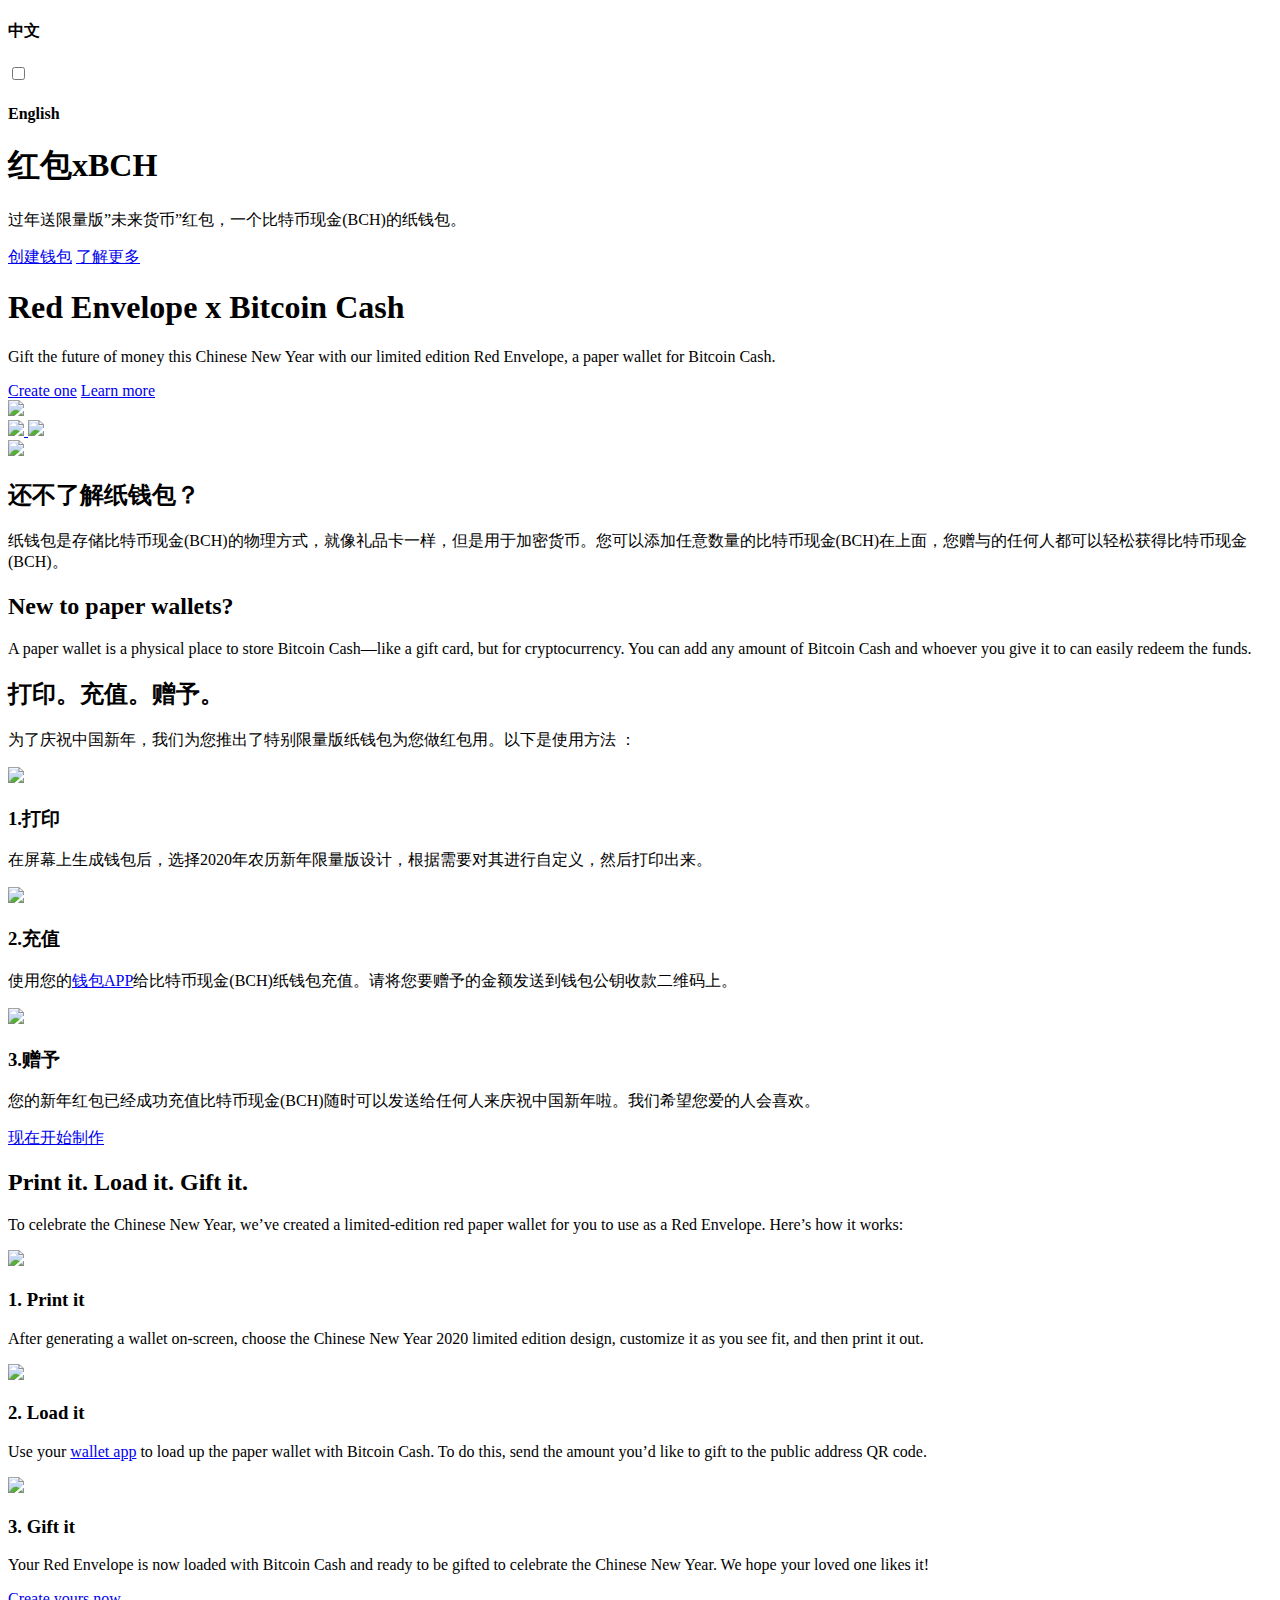
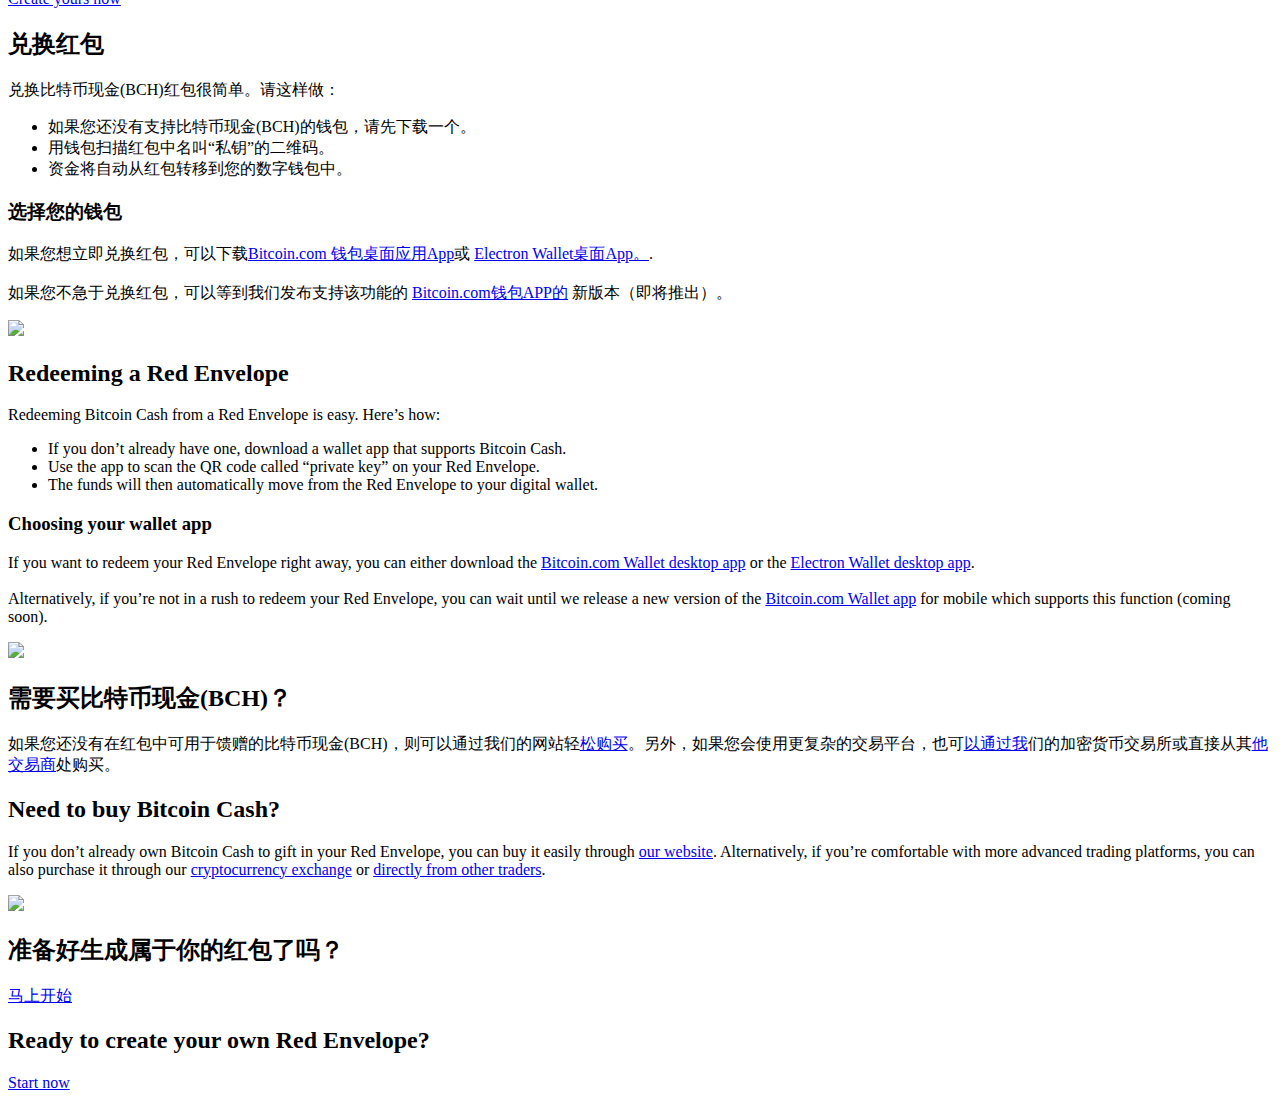
==== hongbao-chinese-new-year-promotion/index.html @ f5a896fb "adding desktop link" ====
<!DOCTYPE html>
<html lang="zh-Hans"> 
  
<head>
  <meta charset="utf-8"/>
  <meta name="viewport" content="user-scalable=no, width=device-width, initial-scale=1.0" />
  <meta name="apple-mobile-web-app-capable" content="yes" />
  
  <title>今年过年就送比特币现金(BCH)限量定制红包。| Bitcoin.com</title>
  
  <!-- <meta name="viewport" content="width=device-width, initial-scale=1.0"> -->
  <link rel="stylesheet" href="../css/bootstrap.min.css">
  <link href="../css/cny-paper-wallet.css?version-0.1" rel="stylesheet" media="screen">
  <link href="../css/fonts.css?version-1.0" rel="stylesheet" media="screen">    
  <link rel="icon" type="image/png" href="../img/favicon.png">
  
  <!-- Open Graph tags for Facebook Shares -->
  <meta property="og:title" content="今年过年就送比特币现金(BCH)限量定制红包。| Bitcoin.com" />
  <meta property="og:description" content="下载我们免费，限量版新年红包(一个纸钱包)，将比特币现金(BCH)送给你最爱的人。" />
  <meta property="og:image" content="https://paperwallet.bitcoin.com/img/card_default.png" />
  <!-- Twitter Card -->
  <meta name="twitter:card" content="summary_large_image">
  <meta name="twitter:site" content="@Bitcoincom">
  <meta name="twitter:title" content="今年过年就送比特币现金(BCH)限量定制红包。| Bitcoin.com">
  <meta name="twitter:description" content="下载我们免费，限量版新年红包(一个纸钱包)，将比特币现金(BCH)送给你最爱的人。">
  <meta name="twitter:image" content="https://paperwallet.bitcoin.com/img/card_default.png">
  
  <meta name="description" content="下载我们免费，限量版新年红包(一个纸钱包)，将比特币现金(BCH)送给你最爱的人。" />
  <meta name="keywords" content="bitcoin, paper wallet, bitcoin paper wallet, bitcoin cash, bitcoin cash paper wallet, bitcoin news, bitcoin forum, buy bitcoin, sell bitcoin, bitcoin store" />
  <!-- Google Tag Manager -->
  <script>(function(w,d,s,l,i){w[l]=w[l]||[];w[l].push({'gtm.start':
  new Date().getTime(),event:'gtm.js'});var f=d.getElementsByTagName(s)[0],
  j=d.createElement(s),dl=l!='dataLayer'?'&l='+l:'';j.async=true;j.src=
  'https://www.googletagmanager.com/gtm.js?id='+i+dl;f.parentNode.insertBefore(j,f);
  })(window,document,'script','dataLayer','GTM-5N6TL56');</script>
  <!-- End Google Tag Manager -->
</head>

<body>

  <!-- Google Tag Manager (noscript) -->
  <noscript><iframe src="https://www.googletagmanager.com/ns.html?id=GTM-5N6TL56"
  height="0" width="0" style="display:none;visibility:hidden"></iframe></noscript>
  <!-- End Google Tag Manager (noscript) -->

  <div class="header-ctn">
    <div id="bitcoincom-uc-navbar" data-languages="false"></div>
    <div class="section-1">
      <div class="switch-ctn">
        <h4 class="lang-switch">中文</h4>
        <label class="switch">
          <input type="checkbox" onclick="changeColor()">
          <span class="slider round"></span>
        </label>
        <h4 class="lang-switch">English</h4>
      </div>
      <div class="container">     
        <div class="row align-middle-flex">
          <div class="col-md-6">
            <h1 class="chinese">红包xBCH</h1>
            <p class="chinese">过年送限量版”未来货币”红包，一个比特币现金(BCH)的纸钱包。</p>
            <a class="btn btn-primary chinese" href="../cashwallet-cny.html">创建钱包</a>
            <a class="learn-more-link chinese" href="#learn-more">了解更多</a> 
            <h1 class="english header-small">Red Envelope x Bitcoin Cash</h1>
            <p class="english">Gift the future of money this Chinese New Year with our limited edition Red Envelope, a paper wallet for Bitcoin Cash.</p>
            <a class="btn btn-primary english" href="../cashwallet-cny.html">Create one</a>
            <a class="learn-more-link english" href="#learn-more">Learn more</a>     
          </div>
          <div class="col-md-6 header-img">
            <img class="rat" src="../img/cny/bch-rat.png" />  
          </div>
        </div>
      </div>
    </div>
  </div> <!--End header ctn -->


  <div class="section-ad">
    <div class="container">     
      <div class="row align-middle-flex">
        <div class="col-md-12">
          <a href="https://local.bitcoin.com">
            <img class="ad chinese" src="../img/cny/ad-chinese.png" />  
            <img class="ad english" src="../img/cny/ad.png" />  
          </a>
        </div>
      </div>
    </div>
  </div>


  <div class="section-2" id="learn-more">
    <div class="container">     
      <div class="row align-middle-flex">
        <div class="col-md-6 header-img2">
          <img class="rat" src="../img/cny/chinese-paper-wallet-landing.png" />  
        </div>
        <div class="col-md-6">
          <h2 class="chinese">还不了解纸钱包？</h2>
          <p class="chinese">纸钱包是存储比特币现金(BCH)的物理方式，就像礼品卡一样，但是用于加密货币。您可以添加任意数量的比特币现金(BCH)在上面，您赠与的任何人都可以轻松获得比特币现金(BCH)。</p> 
          <h2 class="english">New to paper wallets?</h2>
          <p class="english">A paper wallet is a physical place to store Bitcoin Cash—like a gift card, but for cryptocurrency. You can add any amount of Bitcoin Cash and whoever you give it to can easily redeem the funds.</p>   
        </div>
      </div>
    </div>
  </div>



  <div class="section-3">
    <div class="container">     
      <div class="row">
        <div class="col-md-12 chinese">
          <h2>打印。充值。赠予。</h2>
          <p>为了庆祝中国新年，我们为您推出了特别限量版纸钱包为您做红包用。以下是使用方法 ：</p>
        </div>
        <div class="col-md-4 chinese">
          <img class="howtoicon" src="../img/cny/icon-1.png" />
          <h3>1.打印</h3>
          <p>在屏幕上生成钱包后，选择2020年农历新年限量版设计，根据需要对其进行自定义，然后打印出来。</p>
        </div>
        <div class="col-md-4 chinese">
          <img class="howtoicon" src="../img/cny/icon-2.png" />
          <h3>2.充值</h3>
          <p>使用您的<a href="https://wallet.bitcoin.com">钱包APP</a>给比特币现金(BCH)纸钱包充值。请将您要赠予的金额发送到钱包公钥收款二维码上。</p>
        </div>
        <div class="col-md-4 chinese">
          <img class="howtoicon" src="../img/cny/icon-3.png" />
          <h3>3.赠予</h3>
          <p>您的新年红包已经成功充值比特币现金(BCH)随时可以发送给任何人来庆祝中国新年啦。我们希望您爱的人会喜欢。</p>
        </div>
        <div class="col-md-12 chinese">
          <a class="btn btn-primary" href="../cashwallet-cny.html">现在开始制作</a>
        </div>


        <div class="col-md-12 english">
          <h2>Print it. Load it. Gift it.</h2>
          <p>To celebrate the Chinese New Year, we’ve created a limited-edition red paper wallet for you to use as a Red Envelope. Here’s how it works:</p>
        </div>
        <div class="col-md-4 english">
          <img class="howtoicon" src="../img/cny/icon-1.png" />
          <h3>1. Print it</h3>
          <p>After generating a wallet on-screen, choose the Chinese New Year 2020 limited edition design, customize it as you see fit, and then print it out.</p>
        </div>
        <div class="col-md-4 english">
          <img class="howtoicon" src="../img/cny/icon-2.png" />
          <h3>2. Load it</h3>
          <p>Use your <a href="https://wallet.bitcoin.com">wallet app</a> to load up the paper wallet with Bitcoin Cash. To do this, send the amount you’d like to gift to the public address QR code.</p>
        </div>
        <div class="col-md-4 english">
          <img class="howtoicon" src="../img/cny/icon-3.png" />
          <h3>3. Gift it</h3>
          <p>Your Red Envelope is now loaded with Bitcoin Cash and ready to be gifted to celebrate the Chinese New Year. We hope your loved one likes it!</p>
        </div>
        <div class="col-md-12 english">
          <a class="btn btn-primary" href="../cashwallet-cny.html">Create yours now</a>
        </div>

      </div>
    </div>
  </div>


  <div class="section-redeem">
    <div class="container">     
      <div class="row align-middle-flex">
        <div class="col-md-6 chinese">
          <h2>兑换红包</h2>
          <p>兑换比特币现金(BCH)红包很简单。请这样做：</p>
            <ul>
              <li>如果您还没有支持比特币现金(BCH)的钱包，请先下载一个。</li> 
              <li>用钱包扫描红包中名叫“私钥”的二维码。</li>
              <li>资金将自动从红包转移到您的数字钱包中。</li>
            </ul>
          <h3>选择您的钱包</h3>
          <p>如果您想立即兑换红包，可以下载<a href="https://github.com/bitcoin-portal/bitcoin-wallet-releases/releases">Bitcoin.com 钱包桌面应用App</a>或 <a href="https://electroncash.org/">Electron Wallet桌面App。</a>.<br/><br/>
            如果您不急于兑换红包，可以等到我们发布支持该功能的 <a href="https://wallet.bitcoin.com">Bitcoin.com钱包APP的</a> 新版本（即将推出）。</p>
        </div>
        <div class="col-md-6 header-img chinese">
          <img src="../img/cny/phone-scan.png" />  
        </div>


        <div class="col-md-6 english">
          <h2>Redeeming a Red Envelope</h2>
          <p>Redeeming Bitcoin Cash from a Red Envelope is easy. Here’s how:</p>
            <ul>
              <li>If you don’t already have one, download a wallet app that supports Bitcoin Cash.</li> 
              <li>Use the app to scan the QR code called “private key” on your Red Envelope.</li>
              <li>The funds will then automatically move from the Red Envelope to your digital wallet.</li>
            </ul>
          <h3>Choosing your wallet app</h3>
          <p>If you want to redeem your Red Envelope right away, you can either download the <a href="https://github.com/bitcoin-portal/bitcoin-wallet-releases/releases">Bitcoin.com Wallet desktop app</a> or the <a href="https://electroncash.org/">Electron Wallet desktop app</a>.<br/><br/>
          Alternatively, if you’re not in a rush to redeem your Red Envelope, you can wait until we release a new version of the <a href="https://wallet.bitcoin.com">Bitcoin.com Wallet app</a> for mobile which supports this function (coming soon).</p>
        </div>
        <div class="col-md-6 header-img english">
          <img src="../img/cny/phone-scan.png" />  
        </div>

      </div>


    </div>
  </div>


  <div class="section-4">
    <div class="container">     
      <div class="row align-middle-flex">
        <div class="col-md-6">
          <h2 class="chinese">需要买比特币现金(BCH)？</h2>
          <p class="chinese">如果您还没有在红包中可用于馈赠的比特币现金(BCH)，则可以通过我们的网站轻<a href="https://buy.bitcoin.com">松购买</a>。另外，如果您会使用更复杂的交易平台，也可<a href="https://exchange.bitcoin.com">以通过我</a>们的加密货币交易所或直接从其<a href="https://local.bitcoin.com">他交易商</a>处购买。</p>
          <h2 class="english">Need to buy Bitcoin Cash?</h2>
          <p class="english">If you don’t already own Bitcoin Cash to gift in your Red Envelope, you can buy it easily through <a href="https://buy.bitcoin.com">our website</a>. Alternatively, if you’re comfortable with more advanced trading platforms, you can also purchase it through our <a href="https://exchange.bitcoin.com">cryptocurrency exchange</a> or <a href="https://local.bitcoin.com">directly from other traders</a>.</p>
        </div>
        <div class="col-md-6 header-img">
          <img class="rat" src="../img/cny/buy.png" />  
        </div>
      </div>
    </div>
  </div>


  <div class="section-5">
    <div class="container">     
      <div class="row align-middle-flex">
        <div class="col-md-12 chinese">
          <h2>准备好生成属于你的红包了吗？</h2>
          <a class="btn btn-primary" href="../cashwallet-cny.html">马上开始</a>  
        </div>
        <div class="col-md-12 english">
          <h2>Ready to create your own Red Envelope?</h2>
          <a class="btn btn-primary" href="../cashwallet-cny.html">Start now</a>  
        </div>
      </div>
    </div>
  </div>


<div id="bitcoincom-uc-footer"></div>


<script type="text/javascript">
  document.querySelectorAll('a[href^="#"]').forEach(anchor => {
    anchor.addEventListener('click', function (e) {
        e.preventDefault();

        document.querySelector(this.getAttribute('href')).scrollIntoView({
            behavior: 'smooth'
        });
    });
});
</script>
<script type="text/javascript">

  function changeColor() {
      var y = document.getElementsByClassName("english");
      var x = document.getElementsByClassName("chinese");
  var i = 0;
  for(i; i < x.length; i++){
  
      if (x[i].style.display === "none") {
          x[i].style.display = "inline-block";
          y[i].style.display = "none";
          document.title = "今年过年就送比特币现金(BCH)限量定制红包。";
      } else {
          x[i].style.display = "none";
          y[i].style.display = "inline-block";
          document.title = "Gift Bitcoin Cash in your Red Envelope this Chinese New Year.";
      }
  }
  }
  </script>    
<script src="https://menu.cdn.bitcoindotcom.net/uni/dist/navbar.js"></script>
<script src="js/jquery-3.2.1.min.js"></script>
<script src="js/bootstrap.min.js"></script>
<script src="https://menu.cdn.bitcoindotcom.net/uni/dist/footer.js"></script>
    
  </body>
</html>
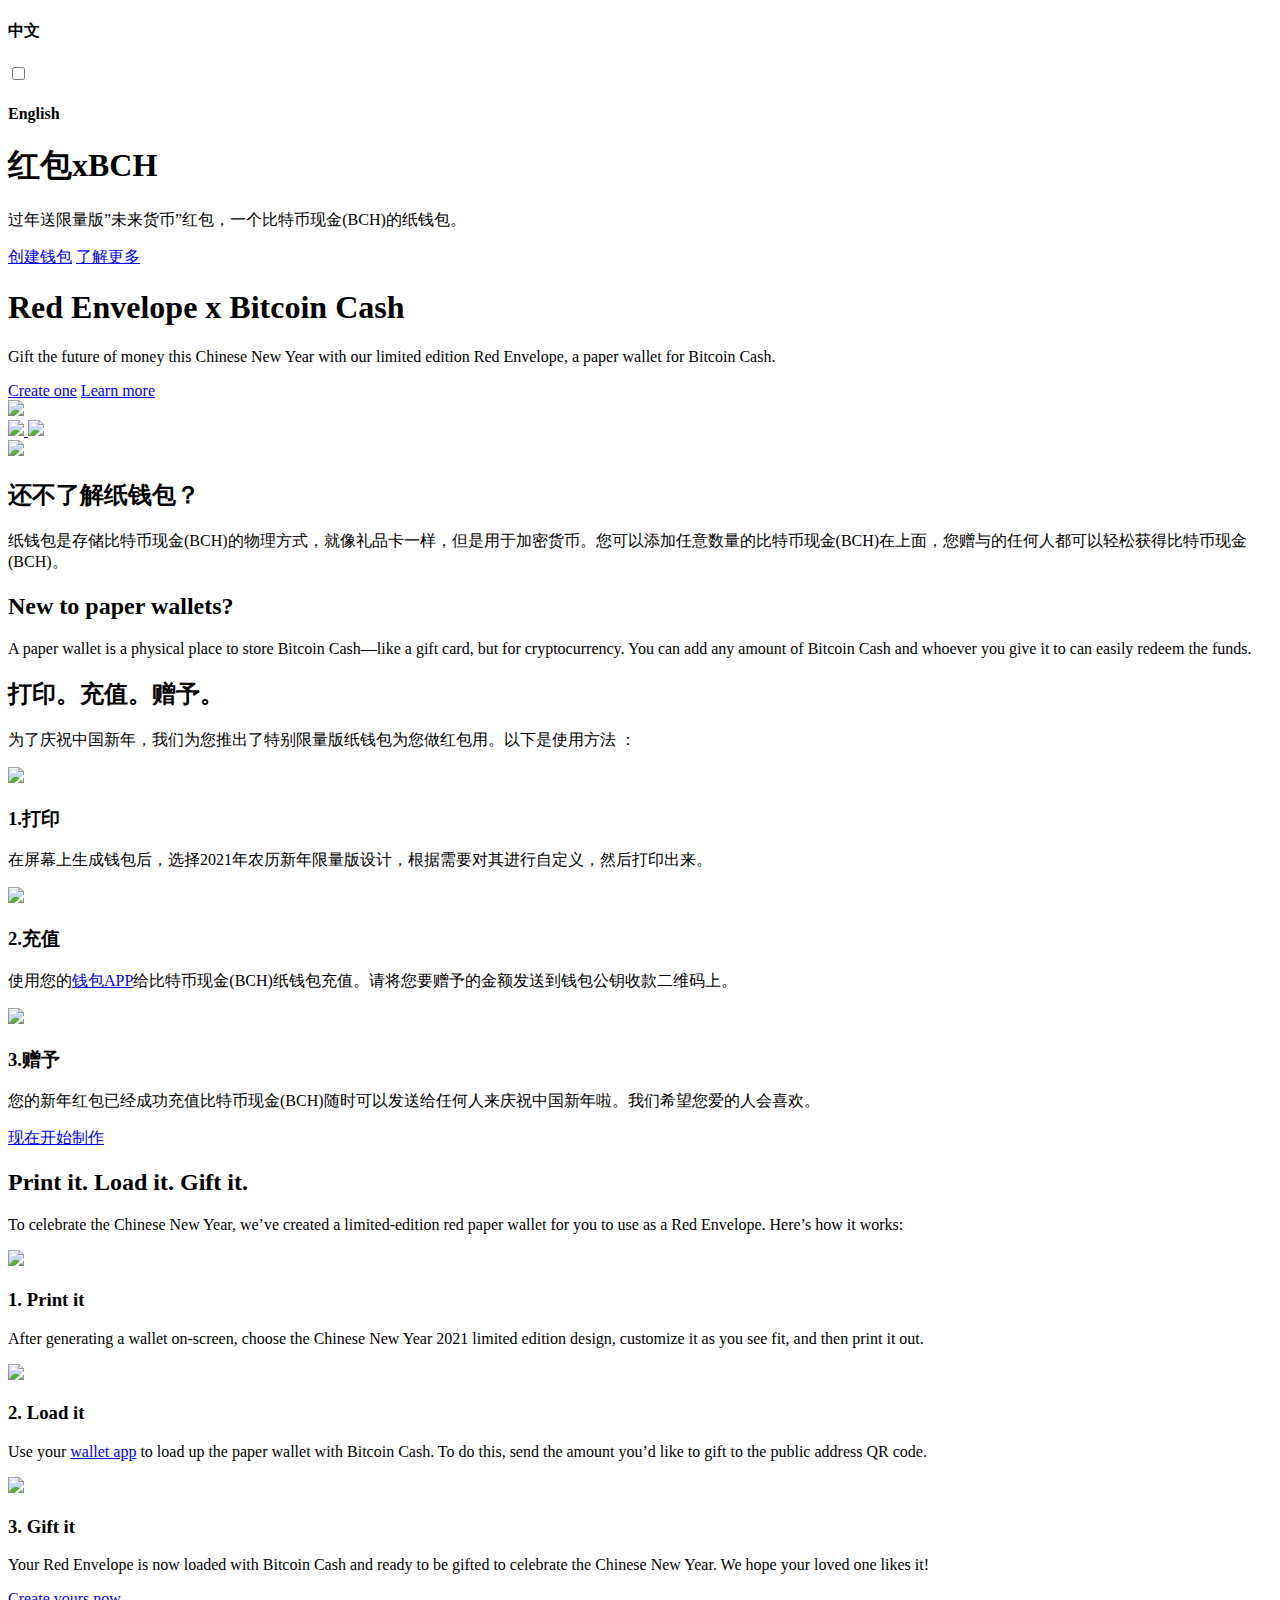
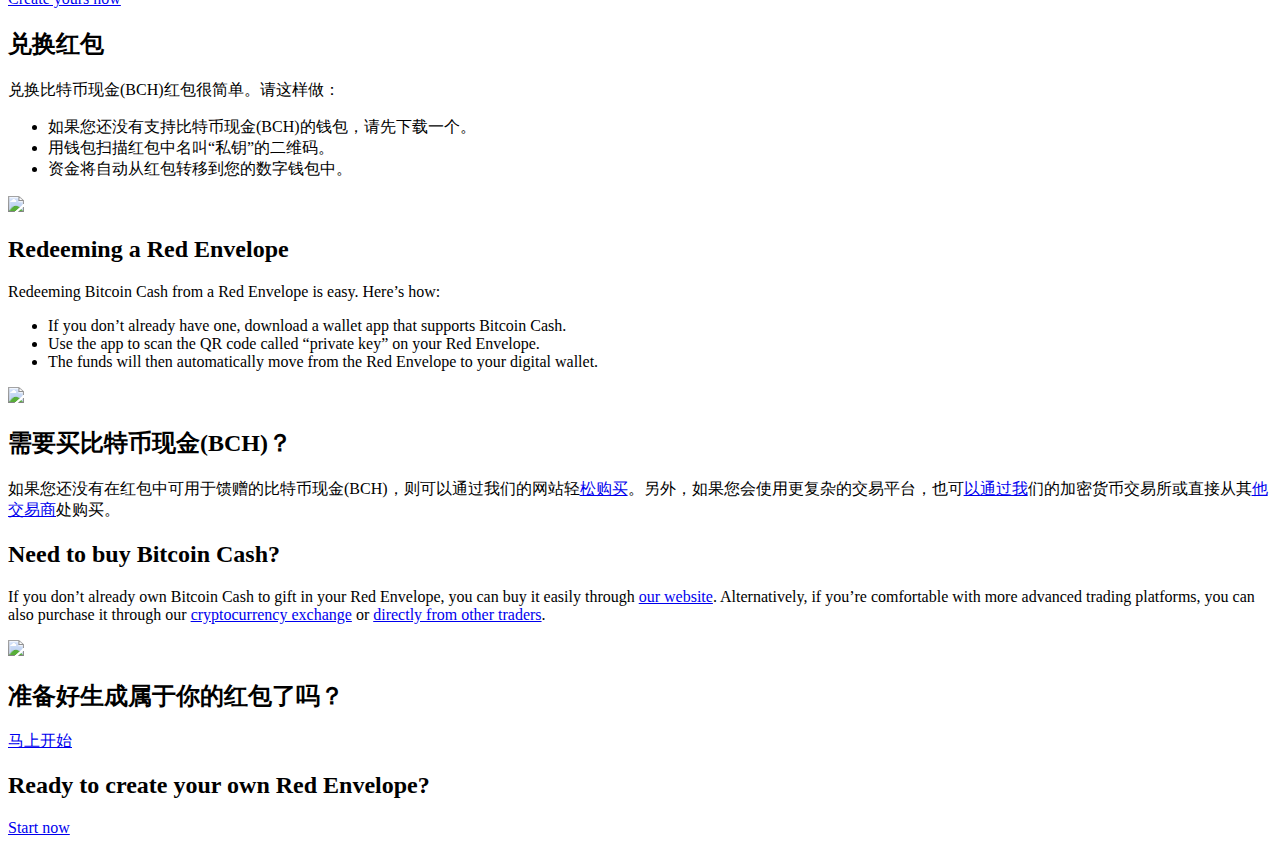
==== commit 586cbb81: "Merge pull request #29 from Bitcoin-com/feature/redesign" ====
--- a/hongbao-chinese-new-year-promotion/index.html
+++ b/hongbao-chinese-new-year-promotion/index.html
@@ -1,19 +1,19 @@
 <!DOCTYPE html>
-<html lang="zh-Hans"> 
-  
+<html lang="zh-Hans">
+
 <head>
-  <meta charset="utf-8"/>
+  <meta charset="utf-8" />
   <meta name="viewport" content="user-scalable=no, width=device-width, initial-scale=1.0" />
   <meta name="apple-mobile-web-app-capable" content="yes" />
-  
+
   <title>今年过年就送比特币现金(BCH)限量定制红包。| Bitcoin.com</title>
-  
+
   <!-- <meta name="viewport" content="width=device-width, initial-scale=1.0"> -->
   <link rel="stylesheet" href="../css/bootstrap.min.css">
-  <link href="../css/cny-paper-wallet.css?version-0.1" rel="stylesheet" media="screen">
-  <link href="../css/fonts.css?version-1.0" rel="stylesheet" media="screen">    
+  <link href="../css/cny-paper-wallet.css?version-1.1" rel="stylesheet" media="screen">
+  <link href="../css/fonts.css?version-1.0" rel="stylesheet" media="screen">
   <link rel="icon" type="image/png" href="../img/favicon.png">
-  
+
   <!-- Open Graph tags for Facebook Shares -->
   <meta property="og:title" content="今年过年就送比特币现金(BCH)限量定制红包。| Bitcoin.com" />
   <meta property="og:description" content="下载我们免费，限量版新年红包(一个纸钱包)，将比特币现金(BCH)送给你最爱的人。" />
@@ -24,27 +24,31 @@
   <meta name="twitter:title" content="今年过年就送比特币现金(BCH)限量定制红包。| Bitcoin.com">
   <meta name="twitter:description" content="下载我们免费，限量版新年红包(一个纸钱包)，将比特币现金(BCH)送给你最爱的人。">
   <meta name="twitter:image" content="https://paperwallet.bitcoin.com/img/card_default.png">
-  
+
   <meta name="description" content="下载我们免费，限量版新年红包(一个纸钱包)，将比特币现金(BCH)送给你最爱的人。" />
-  <meta name="keywords" content="bitcoin, paper wallet, bitcoin paper wallet, bitcoin cash, bitcoin cash paper wallet, bitcoin news, bitcoin forum, buy bitcoin, sell bitcoin, bitcoin store" />
+  <meta name="keywords"
+    content="bitcoin, paper wallet, bitcoin paper wallet, bitcoin cash, bitcoin cash paper wallet, bitcoin news, bitcoin forum, buy bitcoin, sell bitcoin, bitcoin store" />
   <!-- Google Tag Manager -->
-  <script>(function(w,d,s,l,i){w[l]=w[l]||[];w[l].push({'gtm.start':
-  new Date().getTime(),event:'gtm.js'});var f=d.getElementsByTagName(s)[0],
-  j=d.createElement(s),dl=l!='dataLayer'?'&l='+l:'';j.async=true;j.src=
-  'https://www.googletagmanager.com/gtm.js?id='+i+dl;f.parentNode.insertBefore(j,f);
-  })(window,document,'script','dataLayer','GTM-5N6TL56');</script>
+  <script>(function (w, d, s, l, i) {
+      w[l] = w[l] || []; w[l].push({
+        'gtm.start':
+          new Date().getTime(), event: 'gtm.js'
+      }); var f = d.getElementsByTagName(s)[0],
+        j = d.createElement(s), dl = l != 'dataLayer' ? '&l=' + l : ''; j.async = true; j.src =
+          'https://www.googletagmanager.com/gtm.js?id=' + i + dl; f.parentNode.insertBefore(j, f);
+    })(window, document, 'script', 'dataLayer', 'GTM-5N6TL56');</script>
   <!-- End Google Tag Manager -->
 </head>
 
 <body>
 
   <!-- Google Tag Manager (noscript) -->
-  <noscript><iframe src="https://www.googletagmanager.com/ns.html?id=GTM-5N6TL56"
-  height="0" width="0" style="display:none;visibility:hidden"></iframe></noscript>
+  <noscript><iframe src="https://www.googletagmanager.com/ns.html?id=GTM-5N6TL56" height="0" width="0"
+      style="display:none;visibility:hidden"></iframe></noscript>
   <!-- End Google Tag Manager (noscript) -->
 
   <div class="header-ctn">
-    <div id="bitcoincom-uc-navbar" data-languages="false"></div>
+    <div id="bitcoincom-wgt-navbar"></div>
     <div class="section-1">
       <div class="switch-ctn">
         <h4 class="lang-switch">中文</h4>
@@ -54,34 +58,36 @@
         </label>
         <h4 class="lang-switch">English</h4>
       </div>
-      <div class="container">     
+      <div class="container">
         <div class="row align-middle-flex">
           <div class="col-md-6">
             <h1 class="chinese">红包xBCH</h1>
             <p class="chinese">过年送限量版”未来货币”红包，一个比特币现金(BCH)的纸钱包。</p>
             <a class="btn btn-primary chinese" href="../cashwallet-cny.html">创建钱包</a>
-            <a class="learn-more-link chinese" href="#learn-more">了解更多</a> 
+            <a class="learn-more-link chinese" href="#learn-more">了解更多</a>
             <h1 class="english header-small">Red Envelope x Bitcoin Cash</h1>
-            <p class="english">Gift the future of money this Chinese New Year with our limited edition Red Envelope, a paper wallet for Bitcoin Cash.</p>
+            <p class="english">Gift the future of money this Chinese New Year with our limited edition Red Envelope, a
+              paper wallet for Bitcoin Cash.</p>
             <a class="btn btn-primary english" href="../cashwallet-cny.html">Create one</a>
-            <a class="learn-more-link english" href="#learn-more">Learn more</a>     
+            <a class="learn-more-link english" href="#learn-more">Learn more</a>
           </div>
           <div class="col-md-6 header-img">
-            <img class="rat" src="../img/cny/bch-rat.png" />  
+            <img class="rat" src="../img/cny/bch-ox.png" />
           </div>
         </div>
       </div>
     </div>
-  </div> <!--End header ctn -->
+  </div>
+  <!--End header ctn -->
 
 
   <div class="section-ad">
-    <div class="container">     
+    <div class="container">
       <div class="row align-middle-flex">
         <div class="col-md-12">
           <a href="https://local.bitcoin.com">
-            <img class="ad chinese" src="../img/cny/ad-chinese.png" />  
-            <img class="ad english" src="../img/cny/ad.png" />  
+            <img class="ad chinese" src="../img/cny/ad-chinese.png" />
+            <img class="ad english" src="../img/cny/ad.png" />
           </a>
         </div>
       </div>
@@ -90,16 +96,19 @@
 
 
   <div class="section-2" id="learn-more">
-    <div class="container">     
+    <div class="container">
       <div class="row align-middle-flex">
         <div class="col-md-6 header-img2">
-          <img class="rat" src="../img/cny/chinese-paper-wallet-landing.png" />  
+          <img class="rat" src="../img/cny/chinese-paper-wallet-landing.png" />
         </div>
         <div class="col-md-6">
           <h2 class="chinese">还不了解纸钱包？</h2>
-          <p class="chinese">纸钱包是存储比特币现金(BCH)的物理方式，就像礼品卡一样，但是用于加密货币。您可以添加任意数量的比特币现金(BCH)在上面，您赠与的任何人都可以轻松获得比特币现金(BCH)。</p> 
+          <p class="chinese">纸钱包是存储比特币现金(BCH)的物理方式，就像礼品卡一样，但是用于加密货币。您可以添加任意数量的比特币现金(BCH)在上面，您赠与的任何人都可以轻松获得比特币现金(BCH)。
+          </p>
           <h2 class="english">New to paper wallets?</h2>
-          <p class="english">A paper wallet is a physical place to store Bitcoin Cash—like a gift card, but for cryptocurrency. You can add any amount of Bitcoin Cash and whoever you give it to can easily redeem the funds.</p>   
+          <p class="english">A paper wallet is a physical place to store Bitcoin Cash—like a gift card, but for
+            cryptocurrency. You can add any amount of Bitcoin Cash and whoever you give it to can easily redeem the
+            funds.</p>
         </div>
       </div>
     </div>
@@ -108,7 +117,7 @@
 
 
   <div class="section-3">
-    <div class="container">     
+    <div class="container">
       <div class="row">
         <div class="col-md-12 chinese">
           <h2>打印。充值。赠予。</h2>
@@ -117,7 +126,7 @@
         <div class="col-md-4 chinese">
           <img class="howtoicon" src="../img/cny/icon-1.png" />
           <h3>1.打印</h3>
-          <p>在屏幕上生成钱包后，选择2020年农历新年限量版设计，根据需要对其进行自定义，然后打印出来。</p>
+          <p>在屏幕上生成钱包后，选择2021年农历新年限量版设计，根据需要对其进行自定义，然后打印出来。</p>
         </div>
         <div class="col-md-4 chinese">
           <img class="howtoicon" src="../img/cny/icon-2.png" />
@@ -136,22 +145,26 @@
 
         <div class="col-md-12 english">
           <h2>Print it. Load it. Gift it.</h2>
-          <p>To celebrate the Chinese New Year, we’ve created a limited-edition red paper wallet for you to use as a Red Envelope. Here’s how it works:</p>
+          <p>To celebrate the Chinese New Year, we’ve created a limited-edition red paper wallet for you to use as a Red
+            Envelope. Here’s how it works:</p>
         </div>
         <div class="col-md-4 english">
           <img class="howtoicon" src="../img/cny/icon-1.png" />
           <h3>1. Print it</h3>
-          <p>After generating a wallet on-screen, choose the Chinese New Year 2020 limited edition design, customize it as you see fit, and then print it out.</p>
+          <p>After generating a wallet on-screen, choose the Chinese New Year 2021 limited edition design, customize it
+            as you see fit, and then print it out.</p>
         </div>
         <div class="col-md-4 english">
           <img class="howtoicon" src="../img/cny/icon-2.png" />
           <h3>2. Load it</h3>
-          <p>Use your <a href="https://wallet.bitcoin.com">wallet app</a> to load up the paper wallet with Bitcoin Cash. To do this, send the amount you’d like to gift to the public address QR code.</p>
+          <p>Use your <a href="https://wallet.bitcoin.com">wallet app</a> to load up the paper wallet with Bitcoin Cash.
+            To do this, send the amount you’d like to gift to the public address QR code.</p>
         </div>
         <div class="col-md-4 english">
           <img class="howtoicon" src="../img/cny/icon-3.png" />
           <h3>3. Gift it</h3>
-          <p>Your Red Envelope is now loaded with Bitcoin Cash and ready to be gifted to celebrate the Chinese New Year. We hope your loved one likes it!</p>
+          <p>Your Red Envelope is now loaded with Bitcoin Cash and ready to be gifted to celebrate the Chinese New Year.
+            We hope your loved one likes it!</p>
         </div>
         <div class="col-md-12 english">
           <a class="btn btn-primary" href="../cashwallet-cny.html">Create yours now</a>
@@ -163,39 +176,33 @@
 
 
   <div class="section-redeem">
-    <div class="container">     
+    <div class="container">
       <div class="row align-middle-flex">
         <div class="col-md-6 chinese">
           <h2>兑换红包</h2>
           <p>兑换比特币现金(BCH)红包很简单。请这样做：</p>
-            <ul>
-              <li>如果您还没有支持比特币现金(BCH)的钱包，请先下载一个。</li> 
-              <li>用钱包扫描红包中名叫“私钥”的二维码。</li>
-              <li>资金将自动从红包转移到您的数字钱包中。</li>
-            </ul>
-          <h3>选择您的钱包</h3>
-          <p>如果您想立即兑换红包，可以下载<a href="https://github.com/bitcoin-portal/bitcoin-wallet-releases/releases">Bitcoin.com 钱包桌面应用App</a>或 <a href="https://electroncash.org/">Electron Wallet桌面App。</a>.<br/><br/>
-            如果您不急于兑换红包，可以等到我们发布支持该功能的 <a href="https://wallet.bitcoin.com">Bitcoin.com钱包APP的</a> 新版本（即将推出）。</p>
+          <ul>
+            <li>如果您还没有支持比特币现金(BCH)的钱包，请先下载一个。</li>
+            <li>用钱包扫描红包中名叫“私钥”的二维码。</li>
+            <li>资金将自动从红包转移到您的数字钱包中。</li>
+          </ul>
         </div>
         <div class="col-md-6 header-img chinese">
-          <img src="../img/cny/phone-scan.png" />  
+          <img src="../img/cny/phone-scan.png" />
         </div>
 
 
         <div class="col-md-6 english">
           <h2>Redeeming a Red Envelope</h2>
           <p>Redeeming Bitcoin Cash from a Red Envelope is easy. Here’s how:</p>
-            <ul>
-              <li>If you don’t already have one, download a wallet app that supports Bitcoin Cash.</li> 
-              <li>Use the app to scan the QR code called “private key” on your Red Envelope.</li>
-              <li>The funds will then automatically move from the Red Envelope to your digital wallet.</li>
-            </ul>
-          <h3>Choosing your wallet app</h3>
-          <p>If you want to redeem your Red Envelope right away, you can either download the <a href="https://github.com/bitcoin-portal/bitcoin-wallet-releases/releases">Bitcoin.com Wallet desktop app</a> or the <a href="https://electroncash.org/">Electron Wallet desktop app</a>.<br/><br/>
-          Alternatively, if you’re not in a rush to redeem your Red Envelope, you can wait until we release a new version of the <a href="https://wallet.bitcoin.com">Bitcoin.com Wallet app</a> for mobile which supports this function (coming soon).</p>
+          <ul>
+            <li>If you don’t already have one, download a wallet app that supports Bitcoin Cash.</li>
+            <li>Use the app to scan the QR code called “private key” on your Red Envelope.</li>
+            <li>The funds will then automatically move from the Red Envelope to your digital wallet.</li>
+          </ul>
         </div>
         <div class="col-md-6 header-img english">
-          <img src="../img/cny/phone-scan.png" />  
+          <img src="../img/cny/phone-scan.png" />
         </div>
 
       </div>
@@ -206,16 +213,23 @@
 
 
   <div class="section-4">
-    <div class="container">     
+    <div class="container">
       <div class="row align-middle-flex">
         <div class="col-md-6">
           <h2 class="chinese">需要买比特币现金(BCH)？</h2>
-          <p class="chinese">如果您还没有在红包中可用于馈赠的比特币现金(BCH)，则可以通过我们的网站轻<a href="https://buy.bitcoin.com">松购买</a>。另外，如果您会使用更复杂的交易平台，也可<a href="https://exchange.bitcoin.com">以通过我</a>们的加密货币交易所或直接从其<a href="https://local.bitcoin.com">他交易商</a>处购买。</p>
+          <p class="chinese">如果您还没有在红包中可用于馈赠的比特币现金(BCH)，则可以通过我们的网站轻<a
+              href="https://buy.bitcoin.com">松购买</a>。另外，如果您会使用更复杂的交易平台，也可<a
+              href="https://exchange.bitcoin.com">以通过我</a>们的加密货币交易所或直接从其<a href="https://local.bitcoin.com">他交易商</a>处购买。
+          </p>
           <h2 class="english">Need to buy Bitcoin Cash?</h2>
-          <p class="english">If you don’t already own Bitcoin Cash to gift in your Red Envelope, you can buy it easily through <a href="https://buy.bitcoin.com">our website</a>. Alternatively, if you’re comfortable with more advanced trading platforms, you can also purchase it through our <a href="https://exchange.bitcoin.com">cryptocurrency exchange</a> or <a href="https://local.bitcoin.com">directly from other traders</a>.</p>
+          <p class="english">If you don’t already own Bitcoin Cash to gift in your Red Envelope, you can buy it easily
+            through <a href="https://buy.bitcoin.com">our website</a>. Alternatively, if you’re comfortable with more
+            advanced trading platforms, you can also purchase it through our <a
+              href="https://exchange.bitcoin.com">cryptocurrency exchange</a> or <a
+              href="https://local.bitcoin.com">directly from other traders</a>.</p>
         </div>
         <div class="col-md-6 header-img">
-          <img class="rat" src="../img/cny/buy.png" />  
+          <img class="rat" src="../img/cny/buy.png" />
         </div>
       </div>
     </div>
@@ -223,70 +237,62 @@
 
 
   <div class="section-5">
-    <div class="container">     
+    <div class="container">
       <div class="row align-middle-flex">
         <div class="col-md-12 chinese">
           <h2>准备好生成属于你的红包了吗？</h2>
-          <a class="btn btn-primary" href="../cashwallet-cny.html">马上开始</a>  
+          <a class="btn btn-primary" href="../cashwallet-cny.html">马上开始</a>
         </div>
         <div class="col-md-12 english">
           <h2>Ready to create your own Red Envelope?</h2>
-          <a class="btn btn-primary" href="../cashwallet-cny.html">Start now</a>  
-        </div>
-      </div>
-    </div>
-  </div>
-
-
-<div id="bitcoincom-uc-footer"></div>
-
-
-<script type="text/javascript">
-  document.querySelectorAll('a[href^="#"]').forEach(anchor => {
-    anchor.addEventListener('click', function (e) {
+          <a class="btn btn-primary" href="../cashwallet-cny.html">Start now</a>
+        </div>
+      </div>
+    </div>
+  </div>
+
+
+  <div id="bitcoincom-wgt-footer" data-locale="en" data-locale-list="en"></div>
+
+
+  <script type="text/javascript">
+    document.querySelectorAll('a[href^="#"]').forEach(anchor => {
+      anchor.addEventListener('click', function (e) {
         e.preventDefault();
 
         document.querySelector(this.getAttribute('href')).scrollIntoView({
-            behavior: 'smooth'
+          behavior: 'smooth'
         });
+      });
     });
-});
-</script>
-<script type="text/javascript">
-
-  function changeColor() {
+  </script>
+  <script type="text/javascript">
+
+    function changeColor() {
       var y = document.getElementsByClassName("english");
       var x = document.getElementsByClassName("chinese");
-  var i = 0;
-  for(i; i < x.length; i++){
-  
-      if (x[i].style.display === "none") {
+      var i = 0;
+      for (i; i < x.length; i++) {
+
+        if (x[i].style.display === "none") {
           x[i].style.display = "inline-block";
           y[i].style.display = "none";
           document.title = "今年过年就送比特币现金(BCH)限量定制红包。";
-      } else {
+        } else {
           x[i].style.display = "none";
           y[i].style.display = "inline-block";
           document.title = "Gift Bitcoin Cash in your Red Envelope this Chinese New Year.";
+        }
       }
-  }
-  }
-  </script>    
-<script src="https://menu.cdn.bitcoindotcom.net/uni/dist/navbar.js"></script>
-<script src="js/jquery-3.2.1.min.js"></script>
-<script src="js/bootstrap.min.js"></script>
-<script src="https://menu.cdn.bitcoindotcom.net/uni/dist/footer.js"></script>
-    
-  </body>
-</html>
-
-
-
-
-
-
-
-
-
-
-
+    }
+  </script>
+  <script crossorigin src="https://unpkg.com/react@17/umd/react.production.min.js"></script>
+  <script crossorigin src="https://unpkg.com/react-dom@17/umd/react-dom.production.min.js"></script>
+  <script src="https://navbar.stage.cloud.bitcoin.com/navbar.js"></script>
+  <script src="js/jquery-3.2.1.min.js"></script>
+  <script src="js/bootstrap.min.js"></script>
+  <script src="https://footer.stage.cloud.bitcoin.com/footer.js"></script>
+
+</body>
+
+</html>